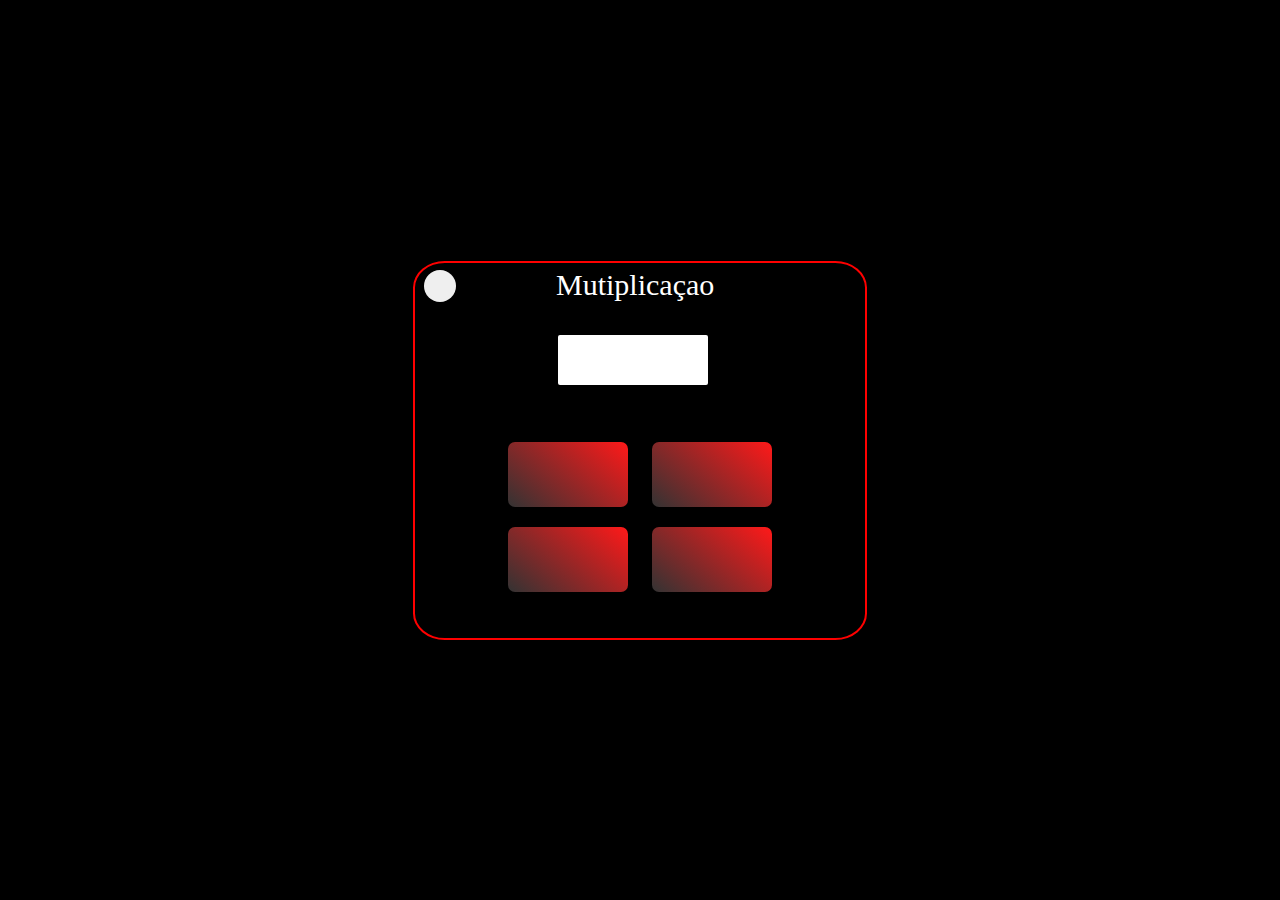
==== index02.html @ 235dedf8 "Add files via upload" ====
<!DOCTYPE html>
<html lang="pt-br">
<head>
    <meta charset="UTF-8">
    <meta http-equiv="X-UA-Compatible" content="IE=edge">
    <meta name="viewport" content="width=device-width, initial-scale=1">
    <link rel="shortcut icon" href="icons/formula(1).png" type="image/x-icon">
    <link rel="stylesheet" href="style.css">
    <title>Multiplicação</title>
</head>
<body>
    <div class="container">
    <div class="quadrado" >
        <button id="voltar"></button>
        <p>Mutiplicaçao</p>
        <p class="contas" id="contas"></p>
        <div class="operacoes"></div>
        <div class="bot">
            <div>
                <button class="respBotao" id="button1"></button>
                <button class="respBotao" id="button2"></button>
            </div>
            <div>
                <button class="respBotao" id="button3"></button>
                <button class="respBotao" id="button4"></button>
            </div>
            <button id="reiniciar"></button> 
        </div>
        <span>           
            <p id="pontuacao"></p>
            <p id="correto"></p>    
        </span>
    </div>    
      <!-- <p class="nome">Criado por: <a href="https://www.instagram.com/f4bricio_fs/">@F4bricio_fs</a></p> --> 
 </div>    
 <script src="script.js"></script>
</body>
</html>
---- style.css ----
@import url('https://fonts.googleapis.com/css2?family=Poppins:wght@300;400;600&display=swap');

*{
    padding: 0;
    margin: 0;
    border: 0;
}

body{
    font-family: 'Poppins', sans-serif;
    display: flex;
    flex-direction: column;
    height: 100vh;
    background-image: url(https://img.freepik.com/fotos-gratis/fundo-de-concreto-pintado_53876-92961.jpg?t=st=1732634785~exp=1732638385~hmac=79c7236e4d256675733cd5504c151c291044215e2028048a910f8527dd71bd74&w=1380);
    background-color: black;
    background-size: cover;
    background-position: center; 
    background-repeat: no-repeat; 
}
.container{
    height: 100%;
    display: flex;
    justify-content: center;
    align-items: center;
}
.quadrado{
    border: 2px solid red;
    width: 450px;
    height:  375px;
    border-radius: 7%;
}

p{
   font-size: 30px; 
   font-family: 'Times New Roman', Times, serif;
   color: white;
   border-radius: 2px;
   margin-right: 86px;
   margin-top: -34px;
   margin-bottom: 15%;
   margin-left: 141px;
}

.contas{
    font-size: 20px;
    font-weight: bold;
    background-color: white;
    color: black;
    display: flex; 
    align-items:center;
    justify-content: center;
    width: 150px;
    height: 50px;
    margin-left: 143px;
    margin-right: 157px;
    margin-bottom: 47px;
}

.bot {
    display: flex;
    justify-content: center;
    align-items: center;
    flex-wrap: wrap;
    margin-top: 20px;
}

 .respBotao {
    padding: 10px 20px;
    height: 65px;
    margin: 10px 10px;
    cursor: pointer;
    font-size: 16px;
}

 .operaçoes{
    justify-content: center;
    background-color: blue;
    height: 50px;
    width: 100px;
    margin-top: 92px;
    margin-left: 172px;
    margin-right: 180px;
 }

.pprincipal{
    font-size: 20px;
    font-weight:  bolder;
    margin-left: 20px;
    margin-right:20px;
    margin-top: 10%;
    margin-bottom: 15%;
    text-align: justify;
}

.titulo{
   font-size: 30px; 
   font-weight: bold;
   color: white;
   border-radius: 2px;
   margin-right: 86px;
   margin-top: 7px;
   margin-left: 141px;
}

button{
    background-image: linear-gradient(40deg, #333, #ff1919);    
    margin: 10px 19px;
    padding: 10px;
    font-size: 16px;
    width: 120px;
    height: 70px; 
    font-weight: bold;
    border-radius: 7px;
    color: white;
    cursor: pointer;
    border: none;
}

.nome {
    color: white;
    font-size: 15px;
    position: relative;
    bottom: 0;
    right: 0;
    padding: 10px;
    cursor: wait;
}



a{
    text-decoration: none;
    color: red;
    font-weight: bold; 
}

#voltar{
    background-image: url('icons/de-volta.png');
    display: flex;
    width: 32px;
    height: 32px;
    border-radius: 100%;
    margin-left: 9px;
    margin-top: 7px;
    margin-bottom: -17px;
}

#pontuacao{
    display: flex;
    font-size: 16px;
    font-weight: bold;
    margin-left: 311px;
    margin-right: 39px;
    margin-bottom: 0px;
    margin-top: 1rem;    
}

#reiniciar{
    background:url(icons/atualizar\(1\).png);
    display: flex;
    width: 32px;
    height: 32px;
    border-radius: 100%;
    margin-left: 90%;
    margin-right: 0px;
    margin-top: -10px;
}

#correto{
    display: flex;
    font-weight: bold;
    font-size: 16px;
    margin-top: -19px;
    margin-bottom: -22px;
    margin-left: 22px;
}

#contador {
    font-size: 24px;
    color: #333;
    background-color: beige;
  }

@media screen and (max-width: 600px) and (min-width: 320px){
    html,body{
        align-items: center;
        align-content: center;
        justify-content: center;
        width: 100%;
    }

    .quadrado {
        width: 80%;
    }
    
    .titulo{
        font-size: 24px;
        margin-left: 34%; 
        margin-bottom: 5rem; 
    }
    
    .pprincipal{
        margin-top: 4%;
        padding: 10px;
        font-size: 17px;
        margin-left: 3px;
        margin-right: 13px;
    }
    
    button{
        width: 90px;
        height: 60px;
        margin-left: 15px;
        margin-right: 15px;
        font-size: 15px;
    }

    .nome{
        font-size: 13px;       
    }

    p{
        margin-left: 30%;
        margin-bottom: 11%;
    }

    .contas{
        margin: auto;

    }
    .bot {
        margin-top: 15%;
        margin-bottom: 20px;
    }

    .respBotao{
        width: 100px;
        height: 60px;
        margin: 10px 10px;
        font-size: 15px;
    }

    #pontuacao{
        margin-left: 70%;
        margin-right: auto;
    }

    #correto{
        margin-right: 167px;
    }

    #reiniciar{
        margin-top: 0.1rem;
        margin-left: 86%;
    }
}
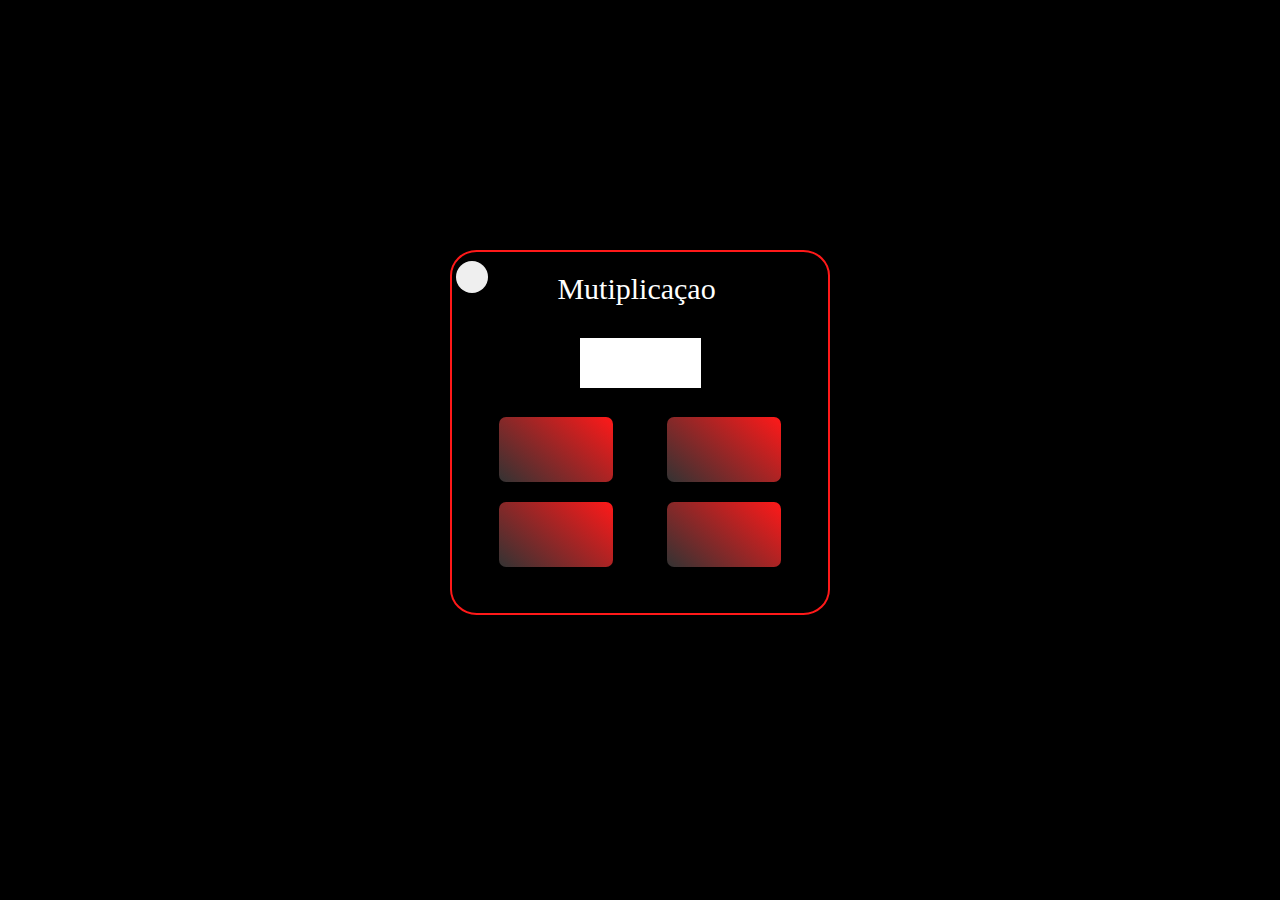
==== commit 142a8523: "Add files via upload" ====
--- a/index02.html
+++ b/index02.html
@@ -11,10 +11,11 @@
 <body>
     <div class="container">
     <div class="quadrado" >
+        <div class="topo">
         <button id="voltar"></button>
         <p>Mutiplicaçao</p>
-        <p class="contas" id="contas"></p>
-        <div class="operacoes"></div>
+    </div>
+        <div class="operacoes"> <p class="contas" id="contas"></p></div>
         <div class="bot">
             <div>
                 <button class="respBotao" id="button1"></button>
@@ -24,13 +25,17 @@
                 <button class="respBotao" id="button3"></button>
                 <button class="respBotao" id="button4"></button>
             </div>
+        </div>
+        <div class="div-reiniciar">
             <button id="reiniciar"></button> 
-        </div>
-        <span>           
-            <p id="pontuacao"></p>
-            <p id="correto"></p>    
-        </span>
-    </div>    
+        </div> 
+    </div> 
+    <span>           
+        <p id="correto"></p>    
+        <p id="pontuacao"></p>
+    </span>
+    <audio id="audioAcerto" src="sons/arcade-ui-3-229508_IfvieNFX.mp3"></audio>
+<audio id="audioErro" src="sons/error-126627_w2LcexgA.mp3"></audio>  
       <!-- <p class="nome">Criado por: <a href="https://www.instagram.com/f4bricio_fs/">@F4bricio_fs</a></p> --> 
  </div>    
  <script src="script.js"></script>
--- a/style.css
+++ b/style.css
@@ -1,256 +1,245 @@
-@import url('https://fonts.googleapis.com/css2?family=Poppins:wght@300;400;600&display=swap');
-
-*{
+* {
     padding: 0;
     margin: 0;
     border: 0;
-}
-
-body{
+    box-sizing: border-box;
+}
+
+body {
     font-family: 'Poppins', sans-serif;
     display: flex;
     flex-direction: column;
-    height: 100vh;
+    min-height: 100vh;
     background-image: url(https://img.freepik.com/fotos-gratis/fundo-de-concreto-pintado_53876-92961.jpg?t=st=1732634785~exp=1732638385~hmac=79c7236e4d256675733cd5504c151c291044215e2028048a910f8527dd71bd74&w=1380);
     background-color: black;
     background-size: cover;
-    background-position: center; 
-    background-repeat: no-repeat; 
-}
-.container{
-    height: 100%;
-    display: flex;
-    justify-content: center;
-    align-items: center;
-}
-.quadrado{
-    border: 2px solid red;
-    width: 450px;
-    height:  375px;
+    background-position: center;
+    background-repeat: no-repeat;
+    justify-content: center;
+    align-items: center;
+}
+
+.container {
+    width: 100%;
+    height: auto;
+    display: flex;
+    flex-direction: column;
+    justify-content: center;
+    align-items: center;
+}
+
+.quadrado {
+    border: 2px solid #ff1919;
+    max-width: 380px;
+    width: 80%;
+    height: auto;
     border-radius: 7%;
-}
-
-p{
-   font-size: 30px; 
-   font-family: 'Times New Roman', Times, serif;
-   color: white;
-   border-radius: 2px;
-   margin-right: 86px;
-   margin-top: -34px;
-   margin-bottom: 15%;
-   margin-left: 141px;
-}
-
-.contas{
+    display: flex;
+    flex-direction: column;
+    padding: 20px;
+    padding-bottom: 0px;
+
+}
+.topo{
+    display: flex;
+    align-items: center;
+}
+
+p {
+    font-size: 30px;
+    font-family: 'Times New Roman', Times, serif;
+    color: white;
+    margin: auto;
+    text-align: center;
+}
+
+.topo p{
+    margin-left: 15%;
+}
+.contas {
     font-size: 20px;
     font-weight: bold;
     background-color: white;
     color: black;
-    display: flex; 
-    align-items:center;
-    justify-content: center;
-    width: 150px;
+    display: flex;
+    align-items: center;
+    justify-content: center;
+    width: 121px;
     height: 50px;
-    margin-left: 143px;
-    margin-right: 157px;
-    margin-bottom: 47px;
-}
-
+    margin-top: 12px;
+    margin-bottom: 0;
+    text-align: center;
+}
 .bot {
     display: flex;
     justify-content: center;
     align-items: center;
-    flex-wrap: wrap;
     margin-top: 20px;
 }
-
- .respBotao {
-    padding: 10px 20px;
-    height: 65px;
-    margin: 10px 10px;
-    cursor: pointer;
-    font-size: 16px;
-}
-
- .operaçoes{
-    justify-content: center;
-    background-color: blue;
+.bot div{
+    width: 50%;
+    display: flex;
+    flex-direction: column;
+    align-items: center;
+}
+
+
+.operacoes {
+    display: flex;
+    justify-content: center;
     height: 50px;
-    width: 100px;
-    margin-top: 92px;
-    margin-left: 172px;
-    margin-right: 180px;
- }
-
-.pprincipal{
+    width: 100%;
+    margin-top: 20px;
+    margin-bottom: 11px;
+}
+
+.pprincipal {
     font-size: 20px;
-    font-weight:  bolder;
-    margin-left: 20px;
-    margin-right:20px;
-    margin-top: 10%;
-    margin-bottom: 15%;
+    font-weight: 500;
+    margin-bottom: 12px;
     text-align: justify;
-}
-
-.titulo{
-   font-size: 30px; 
-   font-weight: bold;
-   color: white;
-   border-radius: 2px;
-   margin-right: 86px;
-   margin-top: 7px;
-   margin-left: 141px;
-}
-
-button{
-    background-image: linear-gradient(40deg, #333, #ff1919);    
+    padding: 10px;
+}
+
+.titulo {
+    font-size: 30px;
+    color: white;
+    text-align: center;
+    font-weight: bold;
+    margin-top: 7px;
+    margin-bottom: 18px;
+}
+.botoes-iniciais{
+    display: flex;
+    justify-content: space-around;
+}
+
+button {
+    background-image: linear-gradient(40deg, #333, #ff1919);
     margin: 10px 19px;
     padding: 10px;
     font-size: 16px;
     width: 120px;
-    height: 70px; 
+    height: 70px;
     font-weight: bold;
     border-radius: 7px;
     color: white;
     cursor: pointer;
     border: none;
 }
-
+.botao{
+    margin: 0;
+}
+
+.respBotao {
+    padding: 10px 20px;
+    height: 65px;
+    margin: 10px;
+    cursor: pointer;
+    font-size: 16px;
+    width: 68%;
+    max-width: 141px;
+}
 .nome {
     color: white;
     font-size: 15px;
-    position: relative;
-    bottom: 0;
-    right: 0;
     padding: 10px;
     cursor: wait;
 }
 
-
-
-a{
+a {
     text-decoration: none;
     color: red;
-    font-weight: bold; 
-}
-
-#voltar{
+    font-weight: bold;
+}
+
+#voltar {
     background-image: url('icons/de-volta.png');
     display: flex;
     width: 32px;
     height: 32px;
-    border-radius: 100%;
-    margin-left: 9px;
-    margin-top: 7px;
-    margin-bottom: -17px;
-}
-
-#pontuacao{
-    display: flex;
-    font-size: 16px;
-    font-weight: bold;
-    margin-left: 311px;
-    margin-right: 39px;
-    margin-bottom: 0px;
-    margin-top: 1rem;    
-}
-
-#reiniciar{
-    background:url(icons/atualizar\(1\).png);
+    border-radius: 50%;
+    margin-left: -16px;
+    margin-top: -14px;
+}
+
+.div-reiniciar{
+    height: 36px;
+    width: 105%;
+    max-width: 369px;
+    display: flex;
+    justify-content: end;
+}
+span{
+    display: flex;
+    width: 80%;
+    margin-top: 10px;
+    justify-content: space-around;
+}
+#reiniciar {
+    background: url(icons/atualizar\(1\).png);
     display: flex;
     width: 32px;
     height: 32px;
-    border-radius: 100%;
-    margin-left: 90%;
-    margin-right: 0px;
-    margin-top: -10px;
-}
-
-#correto{
+    border-radius: 50%;
+    margin: 0px;
+}
+
+#correto {
     display: flex;
     font-weight: bold;
     font-size: 16px;
-    margin-top: -19px;
-    margin-bottom: -22px;
-    margin-left: 22px;
+    color: #fff;
+    border-radius: 10px;
+    height: 26px;
+    width: 144px;
+    align-items: center;
+    justify-content: center;
+    margin: 0;
+}
+#pontuacao{
+    margin: 0;
 }
 
 #contador {
     font-size: 24px;
     color: #333;
     background-color: beige;
-  }
-
-@media screen and (max-width: 600px) and (min-width: 320px){
-    html,body{
-        align-items: center;
-        align-content: center;
-        justify-content: center;
-        width: 100%;
-    }
-
-    .quadrado {
-        width: 80%;
-    }
-    
-    .titulo{
+}
+
+@media screen and (max-width: 600px) {
+    .titulo {
         font-size: 24px;
-        margin-left: 34%; 
-        margin-bottom: 5rem; 
-    }
-    
-    .pprincipal{
-        margin-top: 4%;
-        padding: 10px;
-        font-size: 17px;
-        margin-left: 3px;
-        margin-right: 13px;
-    }
-    
-    button{
+    }
+
+
+    button {
         width: 90px;
         height: 60px;
-        margin-left: 15px;
-        margin-right: 15px;
         font-size: 15px;
     }
 
-    .nome{
-        font-size: 13px;       
-    }
-
-    p{
-        margin-left: 30%;
-        margin-bottom: 11%;
-    }
-
-    .contas{
-        margin: auto;
-
-    }
+    .nome {
+        font-size: 13px;
+    }
+
+    p {
+        font-size: 22px;
+    }
+
+    .contas {
+        height: 50px;
+    }
+
     .bot {
         margin-top: 15%;
-        margin-bottom: 20px;
-    }
-
-    .respBotao{
+    }
+
+    .respBotao {
         width: 100px;
         height: 60px;
         margin: 10px 10px;
         font-size: 15px;
     }
 
-    #pontuacao{
-        margin-left: 70%;
-        margin-right: auto;
-    }
-
-    #correto{
-        margin-right: 167px;
-    }
-
-    #reiniciar{
-        margin-top: 0.1rem;
-        margin-left: 86%;
-    }
-}
+}
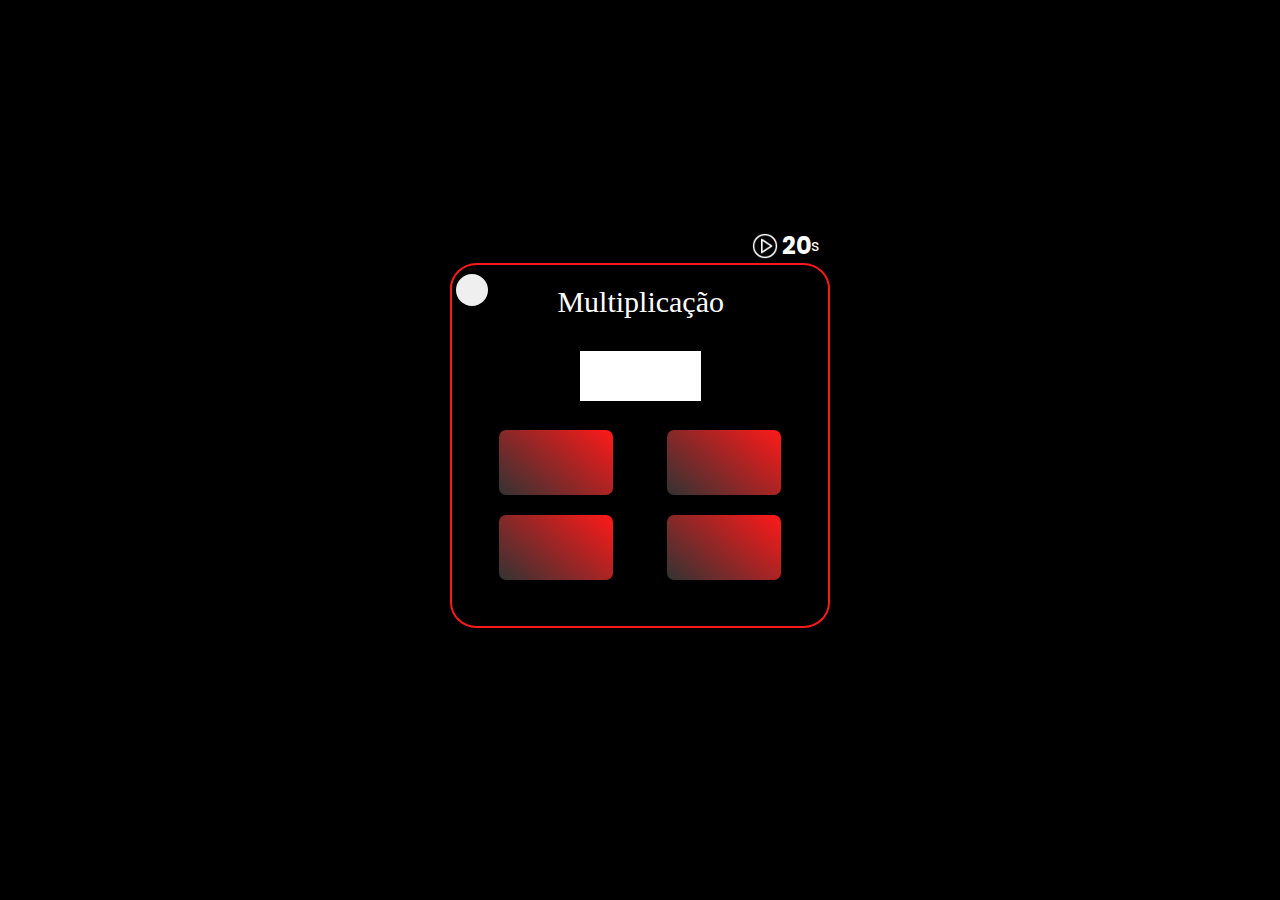
==== commit c4275613: "Add files via upload" ====
--- a/index02.html
+++ b/index02.html
@@ -10,32 +10,39 @@
 </head>
 <body>
     <div class="container">
-    <div class="quadrado" >
-        <div class="topo">
-        <button id="voltar"></button>
-        <p>Mutiplicaçao</p>
-    </div>
-        <div class="operacoes"> <p class="contas" id="contas"></p></div>
-        <div class="bot">
-            <div>
-                <button class="respBotao" id="button1"></button>
-                <button class="respBotao" id="button2"></button>
+        <div class="timer-container">
+            <img id="playPause" src="icons/botao-play.png" alt="Iniciar" width="26" height="26">
+            <span id="timer">20</span>s
+        </div>        
+        <div class="quadrado">
+            <div class="topo">
+                <button id="voltar"></button>
+                <p>Multiplicação</p>
             </div>
-            <div>
-                <button class="respBotao" id="button3"></button>
-                <button class="respBotao" id="button4"></button>
+            <div class="operacoes">
+                <p class="contas" id="contas"></p>
+            </div>
+            <div class="bot">
+                <div>
+                    <button class="respBotao" id="button1"></button>
+                    <button class="respBotao" id="button2"></button>
+                </div>
+                <div>
+                    <button class="respBotao" id="button3"></button>
+                    <button class="respBotao" id="button4"></button>
+                </div>
+            </div>
+            <div class="div-reiniciar">
+                <button id="reiniciar"></button>
             </div>
         </div>
-        <div class="div-reiniciar">
-            <button id="reiniciar"></button> 
-        </div> 
-    </div> 
-    <span>           
+        
+    <span class="mostrador">           
         <p id="correto"></p>    
         <p id="pontuacao"></p>
     </span>
     <audio id="audioAcerto" src="sons/arcade-ui-3-229508_IfvieNFX.mp3"></audio>
-<audio id="audioErro" src="sons/error-126627_w2LcexgA.mp3"></audio>  
+<audio id="audioErro" src="sons/erro.mp3"></audio>  
       <!-- <p class="nome">Criado por: <a href="https://www.instagram.com/f4bricio_fs/">@F4bricio_fs</a></p> --> 
  </div>    
  <script src="script.js"></script>
--- a/style.css
+++ b/style.css
@@ -1,4 +1,6 @@
-* {
+@import url('https://fonts.googleapis.com/css2?family=Poppins:wght@400;500;600;700&display=swap');
+
+*{
     padding: 0;
     margin: 0;
     border: 0;
@@ -26,6 +28,20 @@
     flex-direction: column;
     justify-content: center;
     align-items: center;
+}
+.timer-container {
+    width: 72%;
+    max-width: 358px;
+display: flex;
+color: #fff;
+justify-content: end;
+align-items: center;
+}
+
+#timer {
+font-size: 24px;
+font-weight: bold;
+margin-left: 4px;
 }
 
 .quadrado {
@@ -170,9 +186,10 @@
     display: flex;
     justify-content: end;
 }
-span{
+.mostrador{
     display: flex;
     width: 80%;
+    max-width: 433px;
     margin-top: 10px;
     justify-content: space-around;
 }
@@ -192,13 +209,16 @@
     color: #fff;
     border-radius: 10px;
     height: 26px;
-    width: 144px;
+    width: auto;
+    padding: 17px 5px;
     align-items: center;
     justify-content: center;
     margin: 0;
 }
 #pontuacao{
     margin: 0;
+    font-size: 18px;
+    margin-top: 7px;
 }
 
 #contador {
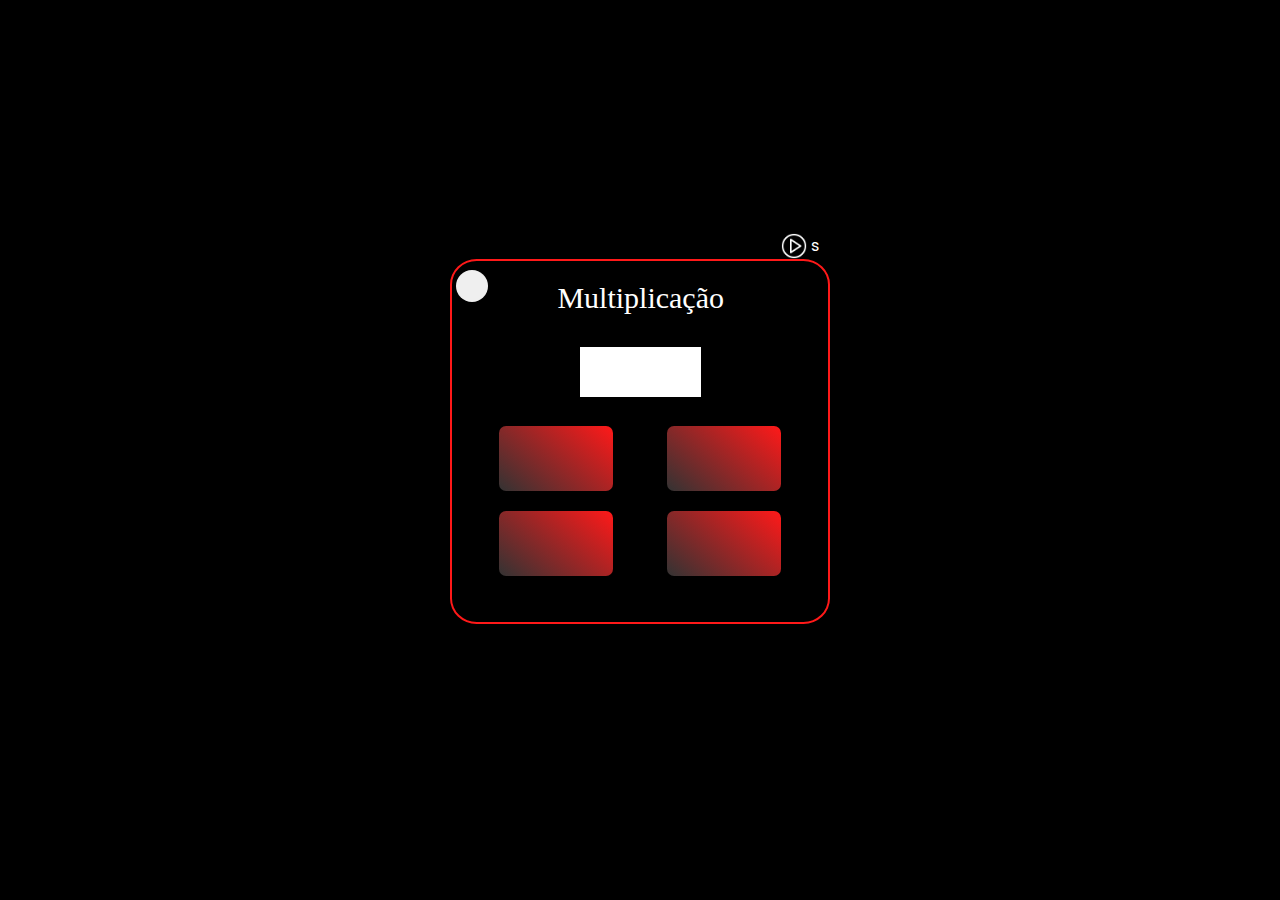
==== commit 76bfefdc: "Update index02.html" ====
--- a/index02.html
+++ b/index02.html
@@ -12,7 +12,7 @@
     <div class="container">
         <div class="timer-container">
             <img id="playPause" src="icons/botao-play.png" alt="Iniciar" width="26" height="26">
-            <span id="timer">20</span>s
+            <span id="timer"></span>s
         </div>        
         <div class="quadrado">
             <div class="topo">
@@ -47,4 +47,4 @@
  </div>    
  <script src="script.js"></script>
 </body>
-</html>+</html>
--- a/style.css
+++ b/style.css
@@ -12,7 +12,7 @@
     display: flex;
     flex-direction: column;
     min-height: 100vh;
-    background-image: url(https://img.freepik.com/fotos-gratis/fundo-de-concreto-pintado_53876-92961.jpg?t=st=1732634785~exp=1732638385~hmac=79c7236e4d256675733cd5504c151c291044215e2028048a910f8527dd71bd74&w=1380);
+    background-image: url(img/fundo-pretas.avif);
     background-color: black;
     background-size: cover;
     background-position: center;
